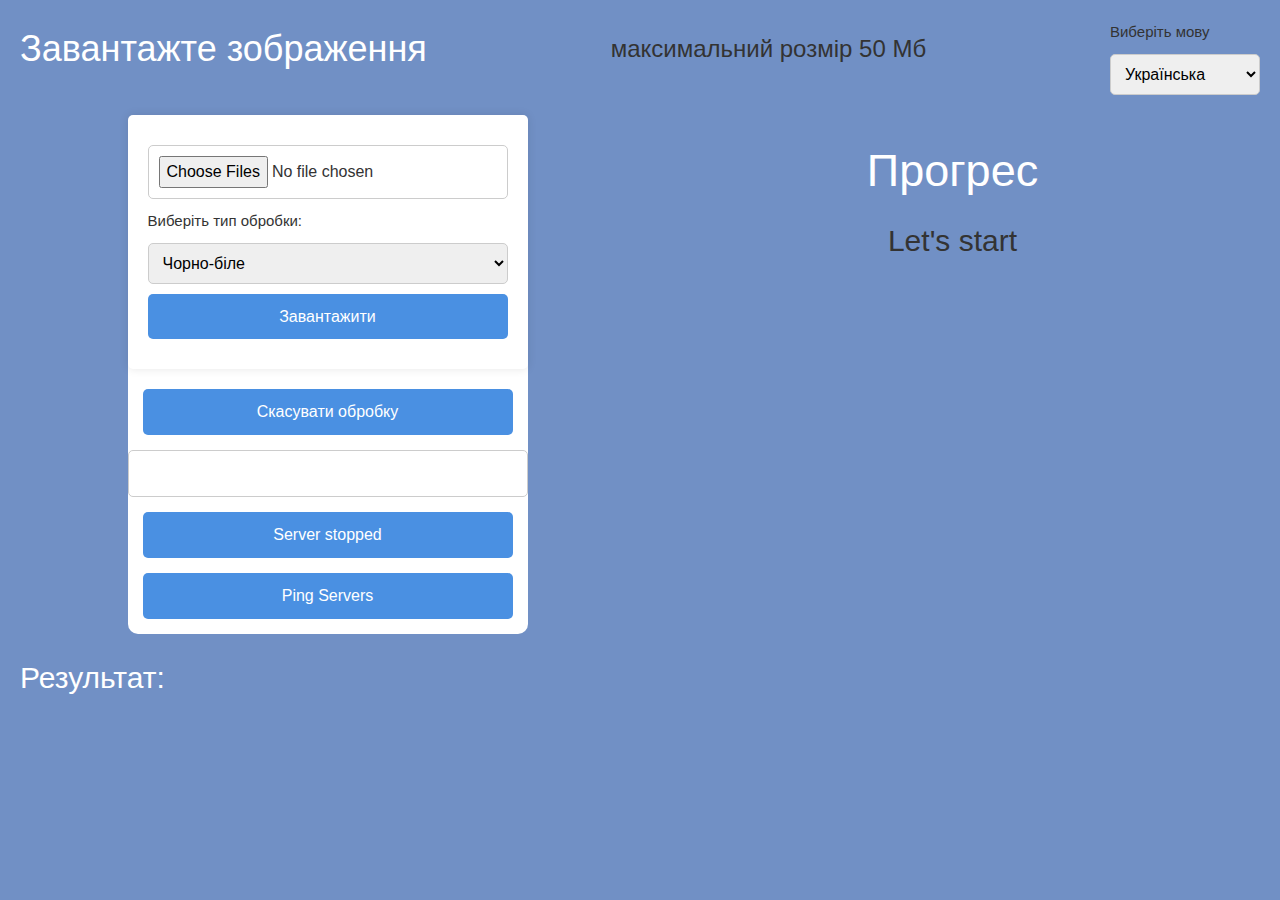
==== index.html @ 1a8c2664 "start" ====
<!DOCTYPE html>
<html lang="en">

<head>
  <meta charset="UTF-8" />
  <meta name="viewport" content="width=device-width, initial-scale=1.0" />
  <title>Upload Multiple Images</title>
  <link rel="stylesheet" href="https://www.w3schools.com/w3css/4/w3.css" />
  <link href="./style.css" rel="stylesheet" />
</head>

<body>
  <div class="container">
    <header class="header">
      <h1>Завантажте зображення</h1>
      <h3>максимальний розмір 50 Мб</h3>

      <div class="language-switcher">
        <label for="languageSelect">Виберіть мову:</label>
        <select id="languageSelect">
          <option value="uk">Українська</option>
          <option value="en">English</option>
          <option value="cz">Čeština</option>
        </select>
      </div>


    </header>
    <main>
      <section class="main-process">
        <div class="form__wrapper">
          <form id="uploadForm">
            <input type="file" id="imageInput" name="images" accept="image/*" multiple required />

            <!-- Вибір типу обробки зображення -->
            <label for="processType">Виберіть тип обробки:</label>
            <select id="processType" name="processType">
              <option value="grayscale">Чорно-біле</option>
              <option value="brightness">Яскравість</option>
              <option value="blur">Розмиття</option>
              <option value="resize">Змінити розмір</option>
              <option value="rotate">Повернути на 90°</option>
              <option value="contrast">Контраст</option>
              <option value="crop">Обрізати</option>
            </select>

            <!-- Параметри для обробки зображень -->
            <div id="resizeOptions" class="options">
              <label for="resizeWidth">Ширина (px):</label>
              <input type="number" id="resizeWidth" name="resizeWidth" />
              <label for="resizeHeight">Висота (px):</label>
              <input type="number" id="resizeHeight" name="resizeHeight" />
            </div>

            <div id="rotateOptions" class="options">
              <label for="rotateDegrees">Градуси повороту:</label>
              <input type="number" id="rotateDegrees" name="rotateDegrees" value="90" />
            </div>

            <div id="blurOptions" class="options">
              <label for="blurLevel">Рівень розмиття:</label>
              <input type="number" id="blurLevel" name="blurLevel" value="5" />
            </div>

            <div id="brightnessOptions" class="options">
              <label for="brightnessLevel">Рівень яскравості (0-2):</label>
              <input type="number" id="brightnessLevel" name="brightnessLevel" value="1" step="0.1" min="0" max="2" />
            </div>

            <div id="contrastOptions" class="options">
              <label for="contrastLevel">Рівень контрасту (0-2):</label>
              <input type="number" id="contrastLevel" name="contrastLevel" value="1" step="0.1" min="0" max="2" />
            </div>

            <div id="cropOptions" class="options">
              <label for="cropWidth">Ширина обрізки (px):</label>
              <input type="number" id="cropWidth" name="cropWidth" />
              <label for="cropHeight">Висота обрізки (px):</label>
              <input type="number" id="cropHeight" name="cropHeight" />
            </div>

            <button id="submit" type="submit">Завантажити</button>
          </form>
          <button id="cancelButton">Скасувати обробку</button>
          <input type="number" id="pause_send" name="pauseSend" />
          <button id="server_stopped">Server stopped</button>
          <button id="ping_servers">Ping Servers</button>

        </div>

        <div class="progress__wrapper ">
          <h2 class="progress__title">Прогрес</h2>
          <p class="progress__status">Let's start</p>

          <div class=" progress__container unloading">
            <div class="progress__fon" ></div>
            <div class="progress__percent" ></div>
            <p class="progress__percent_number">0%</p>
          </div>
          
          <div class=" progress__container processing">
            <div class="progress__fon" ></div>
            <div class="progress__percent" ></div>
            <p class="progress__percent_number">0%</p>
          </div>

          <div class=" progress__container download">
            <div class="progress__fon" ></div>
            <div class="progress__percent" ></div>
            <p class="progress__percent_number">0%</p>
          </div>



          <a id="download-archive" download>Завантажити архів</a>
        </div>
      </section>
      <h2 class="title-result">Результат:</h2>
      <ul id="resultImages"></ul>
  </div>
  </main>
  <script type="module" src="./js/index.js"></script>
</body>

</html>
---- style.css ----
body {
    background-color: rgb(113, 144, 197) !important;
    min-width: 320px;
}

.container {
    max-width: 1920px;
    margin: 0 auto;
}

.language-switcher {
    width: 150px;
}

#submit:disabled {
    background-color: #ccc;
}

.header {
    display: flex;
    justify-content: space-between;
    flex-wrap: wrap;
    gap: 10px;
    margin-bottom: 10px;
}

.main-process {
    display: flex;
    justify-content: space-around;
    flex-wrap: wrap;
    gap: 10px;
}

#download-archive {
    font-size: 1.5rem;
    text-align: center;
    display: none;
}

.status-downloading.status-downloading {
    color: #357ABD;
    font-size: 1.5rem;
}

#uploadForm {
    max-width: 420px;
    width: 100%;
}

.progress__wrapper {
    max-width: 400px;
    width: 100%;
    /* height: 150px; */
    border-radius: 10px;
}

.progress__title {
    color: white;
    font-size: 3rem;
    text-align: center;
}

.progress__status {
    font-size: 2rem;
    text-align: center;
    height: 40px;
    margin-bottom: 10px;
}

/* .progress div {
    position: absolute;
    height: 58px;
} */

.progress__container {
    position: relative;
    margin-bottom: 10px;
    display: none;
}

.progress__fon {
    background-color: #4A90E2;
    height: 60px;
    width: 100%;
    border-radius: 20px;
}

.progress__percent {
    background-color: #94e315;
    height: 60px;
    width: 0;
    position: absolute;
    top: 0;
    border-radius: 20px;

}

.progress__percent_number {
    position: absolute;
    font-size: 2.5rem;
    top: 0;
    left: 50%;
    transform: translateX(-50%);
}

/* 
.processing-progress {
    padding: 0;
} */




h1 {
    text-align: center;
    margin: 0;
    color: #fff !important;
}

.progress h2 {
    position: relative;
    text-align: center;
    z-index: 2;
    width: 100%;
    margin: 0;
    color: #357ABD;
}

.progress p {
    position: relative;
    text-align: center;
    z-index: 2;
    width: 100%;
    margin: 0;
    font-size: 2.5rem;
    color: white;
}
























.title-result {
    color: #fff;
}

.form__wrapper {
    background-color: #fff;
    max-width: 400px;
    width: 100%;
    border-radius: 10px;

}

.form__wrapper>button {
    margin: 15px;
    width: calc(100% - 30px);
}

#resultImages {
    display: flex;
    justify-content: space-between;
    flex-wrap: wrap;
    gap: 10px;
}

* {
    box-sizing: border-box;
    margin: 0;
    padding: 0;
    font-family: Arial, sans-serif;
}

body {
    background-color: #f4f4f4;
    color: #333;
    line-height: 1.6;
    padding: 20px;
}

h1 {
    text-align: center;
    margin-bottom: 20px;
    color: #4A90E2;
}

form {
    background: #fff;
    padding: 20px;
    border-radius: 5px;
    box-shadow: 0 0 10px rgba(0, 0, 0, 0.1);
    margin-bottom: 20px;
}

input[type="file"],
select,
input[type="number"],
button {
    display: block;
    width: 100%;
    padding: 10px;
    margin: 10px 0;
    border: 1px solid #ccc;
    border-radius: 5px;
    font-size: 16px;
}

button {
    background-color: #4A90E2;
    color: #fff;
    border: none;
    cursor: pointer;
    transition: background-color 0.3s;
}

button:hover {
    background-color: #357ABD;
}

.options {
    display: none;
    /* Сховати параметри за замовчуванням */
}

.options label {
    margin-top: 10px;
    font-weight: bold;
}

h2 {
    margin-top: 20px;
    color: #4A90E2;
}

#resultImages {
    list-style: none;
    padding: 0;
}

#resultImages li {
    margin: 10px 0;
}

#resultImages img {
    max-width: 100%;
    border: 2px solid #4A90E2;
    border-radius: 5px;
    transition: scale 0.3s ease-in-out, rotate 0.3s ease-in-out;
}

#resultImages img:hover {
    scale: 2;
}
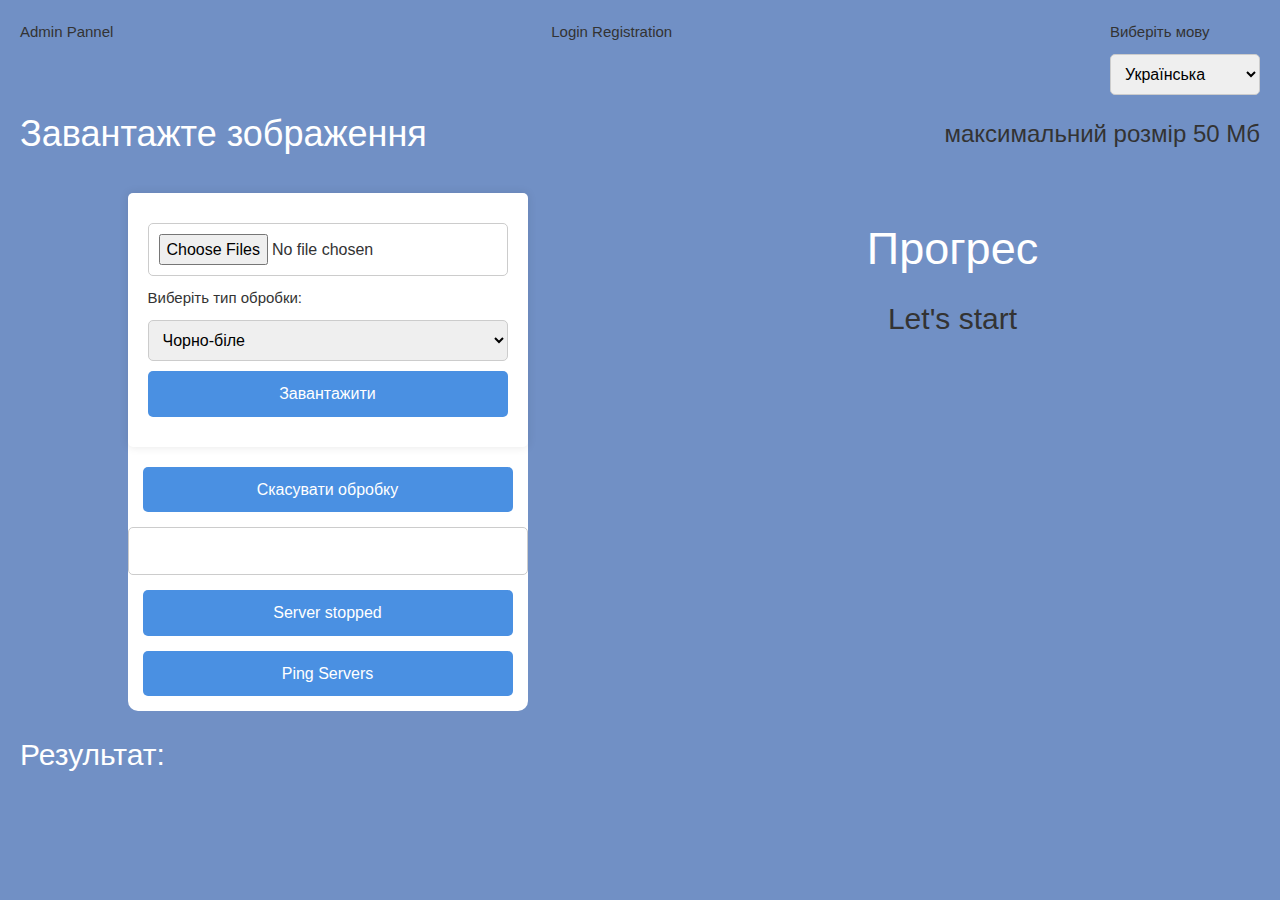
==== commit da4e7f27: "add registration" ====
--- a/index.html
+++ b/index.html
@@ -5,27 +5,37 @@
   <meta charset="UTF-8" />
   <meta name="viewport" content="width=device-width, initial-scale=1.0" />
   <title>Upload Multiple Images</title>
+  <link href="./css/reset.css" rel="stylesheet" />
   <link rel="stylesheet" href="https://www.w3schools.com/w3css/4/w3.css" />
-  <link href="./style.css" rel="stylesheet" />
+  <link href="./css/style.css" rel="stylesheet" />
 </head>
 
 <body>
   <div class="container">
     <header class="header">
-      <h1>Завантажте зображення</h1>
-      <h3>максимальний розмір 50 Мб</h3>
+      <div class="header__top">
+        <div class="header__top-admin">
+          <a href="./admin//admin.html" class="admin link-opacity-100">Admin Pannel</a>
+        </div>
+        <div class="header__top-user">
+          <a href="./auth/login.html" class="login link-opacity-100">Login</a>
+          <a href="./auth/register.html" class="registration link-opacity-100">Registration</a>
+        </div>
+        <div class="language-switcher">
+          <label for="languageSelect">Виберіть мову:</label>
+          <select id="languageSelect">
+            <option value="uk">Українська</option>
+            <option value="en">English</option>
+            <option value="cz">Čeština</option>
+          </select>
+        </div>
+      </div>
+      <div class="header__bottom">
+        <h1>Завантажте зображення</h1>
+        <h3>максимальний розмір 50 Мб</h3>
+      </div>
+    </header>
 
-      <div class="language-switcher">
-        <label for="languageSelect">Виберіть мову:</label>
-        <select id="languageSelect">
-          <option value="uk">Українська</option>
-          <option value="en">English</option>
-          <option value="cz">Čeština</option>
-        </select>
-      </div>
-
-
-    </header>
     <main>
       <section class="main-process">
         <div class="form__wrapper">
--- a/css/style.css
+++ b/css/style.css
@@ -0,0 +1,285 @@
+body {
+    background-color: rgb(113, 144, 197) !important;
+    min-width: 320px;
+}
+
+.container {
+    max-width: 1920px;
+    margin: 0 auto;
+}
+
+.language-switcher {
+    width: 150px;
+}
+
+#submit:disabled {
+    background-color: #ccc;
+}
+
+.header {
+    
+    margin-bottom: 10px;
+}
+
+.header__top,
+.header__bottom {
+    display: flex;
+    justify-content: space-between;
+    flex-wrap: wrap;
+    gap: 10px;
+}
+
+.header__top a{
+   transition: color 0.3s ease-in-out;
+}
+
+.header__top a:hover{
+    color: blueviolet;
+}
+
+.main-process {
+    display: flex;
+    justify-content: space-around;
+    flex-wrap: wrap;
+    gap: 10px;
+}
+
+#download-archive {
+    font-size: 1.5rem;
+    text-align: center;
+    display: none;
+}
+
+.status-downloading.status-downloading {
+    color: #357ABD;
+    font-size: 1.5rem;
+}
+
+#uploadForm {
+    max-width: 420px;
+    width: 100%;
+}
+
+.progress__wrapper {
+    max-width: 400px;
+    width: 100%;
+    /* height: 150px; */
+    border-radius: 10px;
+}
+
+.progress__title {
+    color: white;
+    font-size: 3rem;
+    text-align: center;
+}
+
+.progress__status {
+    font-size: 2rem;
+    text-align: center;
+    height: 40px;
+    margin-bottom: 10px;
+}
+
+/* .progress div {
+    position: absolute;
+    height: 58px;
+} */
+
+.progress__container {
+    position: relative;
+    margin-bottom: 10px;
+    display: none;
+}
+
+.progress__fon {
+    background-color: #4A90E2;
+    height: 60px;
+    width: 100%;
+    border-radius: 20px;
+}
+
+.progress__percent {
+    background-color: #94e315;
+    height: 60px;
+    width: 0;
+    position: absolute;
+    top: 0;
+    border-radius: 20px;
+
+}
+
+.progress__percent_number {
+    position: absolute;
+    font-size: 2.5rem;
+    top: 0;
+    left: 50%;
+    transform: translateX(-50%);
+}
+
+/* 
+.processing-progress {
+    padding: 0;
+} */
+
+
+
+
+h1 {
+    text-align: center;
+    margin: 0;
+    color: #fff !important;
+}
+
+.progress h2 {
+    position: relative;
+    text-align: center;
+    z-index: 2;
+    width: 100%;
+    margin: 0;
+    color: #357ABD;
+}
+
+.progress p {
+    position: relative;
+    text-align: center;
+    z-index: 2;
+    width: 100%;
+    margin: 0;
+    font-size: 2.5rem;
+    color: white;
+}
+
+
+
+
+
+
+
+
+
+
+
+
+
+
+
+
+
+
+
+
+
+
+
+
+.title-result {
+    color: #fff;
+}
+
+.form__wrapper {
+    background-color: #fff;
+    max-width: 400px;
+    width: 100%;
+    border-radius: 10px;
+
+}
+
+.form__wrapper>button {
+    margin: 15px;
+    width: calc(100% - 30px);
+}
+
+#resultImages {
+    display: flex;
+    justify-content: space-between;
+    flex-wrap: wrap;
+    gap: 10px;
+}
+
+* {
+    box-sizing: border-box;
+    margin: 0;
+    padding: 0;
+    font-family: Arial, sans-serif;
+}
+
+body {
+    background-color: #f4f4f4;
+    color: #333;
+    line-height: 1.6;
+    padding: 20px;
+}
+
+h1 {
+    text-align: center;
+    margin-bottom: 20px;
+    color: #4A90E2;
+}
+
+form {
+    background: #fff;
+    padding: 20px;
+    border-radius: 5px;
+    box-shadow: 0 0 10px rgba(0, 0, 0, 0.1);
+    margin-bottom: 20px;
+}
+
+input[type="file"],
+select,
+input[type="number"],
+button {
+    display: block;
+    width: 100%;
+    padding: 10px;
+    margin: 10px 0;
+    border: 1px solid #ccc;
+    border-radius: 5px;
+    font-size: 16px;
+}
+
+button {
+    background-color: #4A90E2;
+    color: #fff;
+    border: none;
+    cursor: pointer;
+    transition: background-color 0.3s;
+}
+
+button:hover {
+    background-color: #357ABD;
+}
+
+.options {
+    display: none;
+    /* Сховати параметри за замовчуванням */
+}
+
+.options label {
+    margin-top: 10px;
+    font-weight: bold;
+}
+
+h2 {
+    margin-top: 20px;
+    color: #4A90E2;
+}
+
+#resultImages {
+    list-style: none;
+    padding: 0;
+}
+
+#resultImages li {
+    margin: 10px 0;
+}
+
+#resultImages img {
+    max-width: 100%;
+    border: 2px solid #4A90E2;
+    border-radius: 5px;
+    transition: scale 0.3s ease-in-out, rotate 0.3s ease-in-out;
+}
+
+#resultImages img:hover {
+    scale: 2;
+}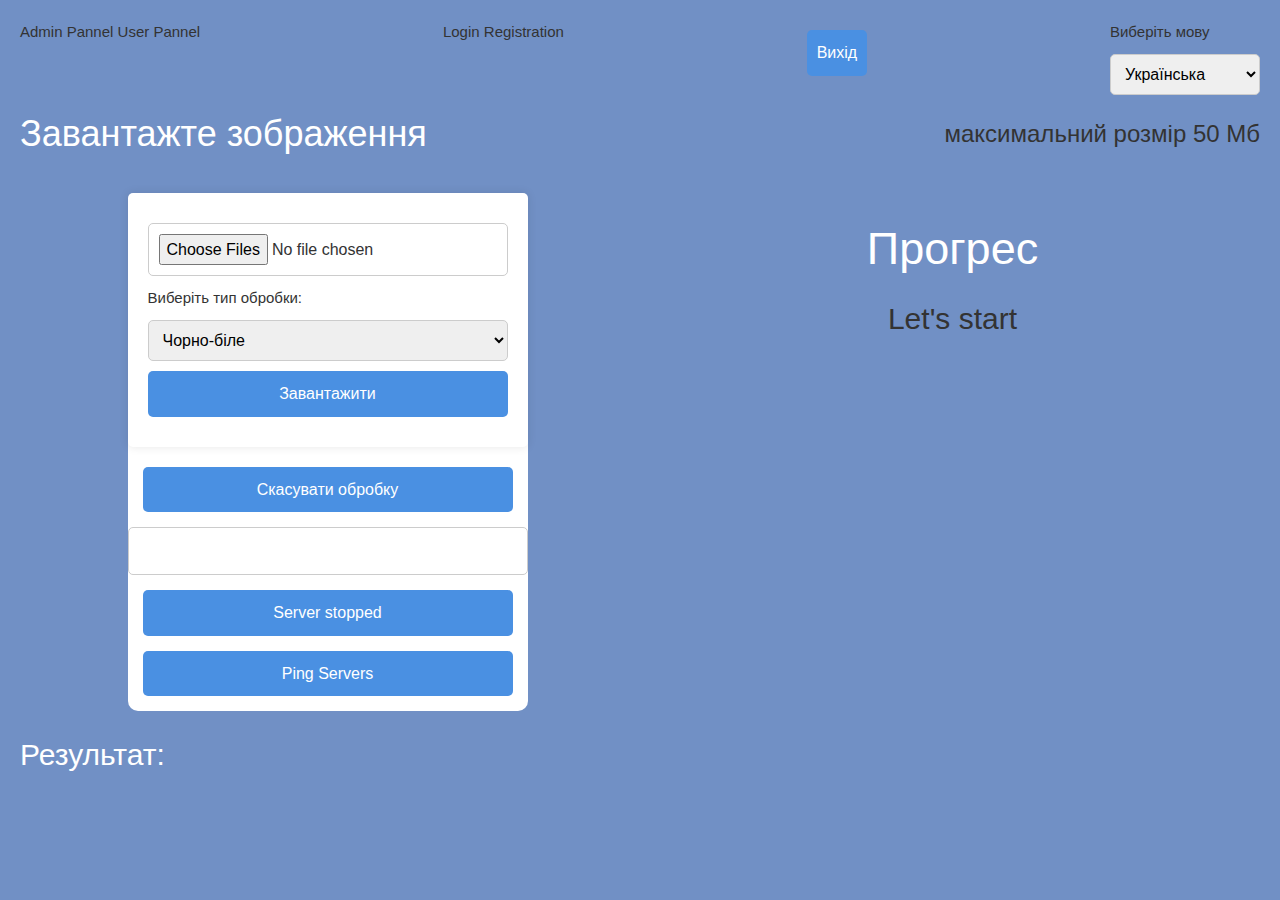
==== commit 86646860: "add user and admin panell" ====
--- a/index.html
+++ b/index.html
@@ -15,11 +15,17 @@
     <header class="header">
       <div class="header__top">
         <div class="header__top-admin">
-          <a href="./admin//admin.html" class="admin link-opacity-100">Admin Pannel</a>
+          <a href="./panel/adminPanel/admin.html" class="admin link-opacity-100">Admin Pannel</a>
+          <a href="./panel/userPanel/user.html" class="user link-opacity-100">User Pannel</a>
         </div>
-        <div class="header__top-user">
+
+        <div class="header__top-user__noauthorization">
           <a href="./auth/login.html" class="login link-opacity-100">Login</a>
           <a href="./auth/register.html" class="registration link-opacity-100">Registration</a>
+        </div>
+        <div class="header__top-user__authorization">
+          <p class="user__name"></p>
+          <button href="./auth/register.html" class="user__exit">Вихід</button>
         </div>
         <div class="language-switcher">
           <label for="languageSelect">Виберіть мову:</label>
@@ -119,11 +125,11 @@
             <div class="progress__percent" ></div>
             <p class="progress__percent_number">0%</p>
           </div>
+          <a id="download-archive" download>Завантажити архів</a>
+        </div>
 
 
-
-          <a id="download-archive" download>Завантажити архів</a>
-        </div>
+        
       </section>
       <h2 class="title-result">Результат:</h2>
       <ul id="resultImages"></ul>
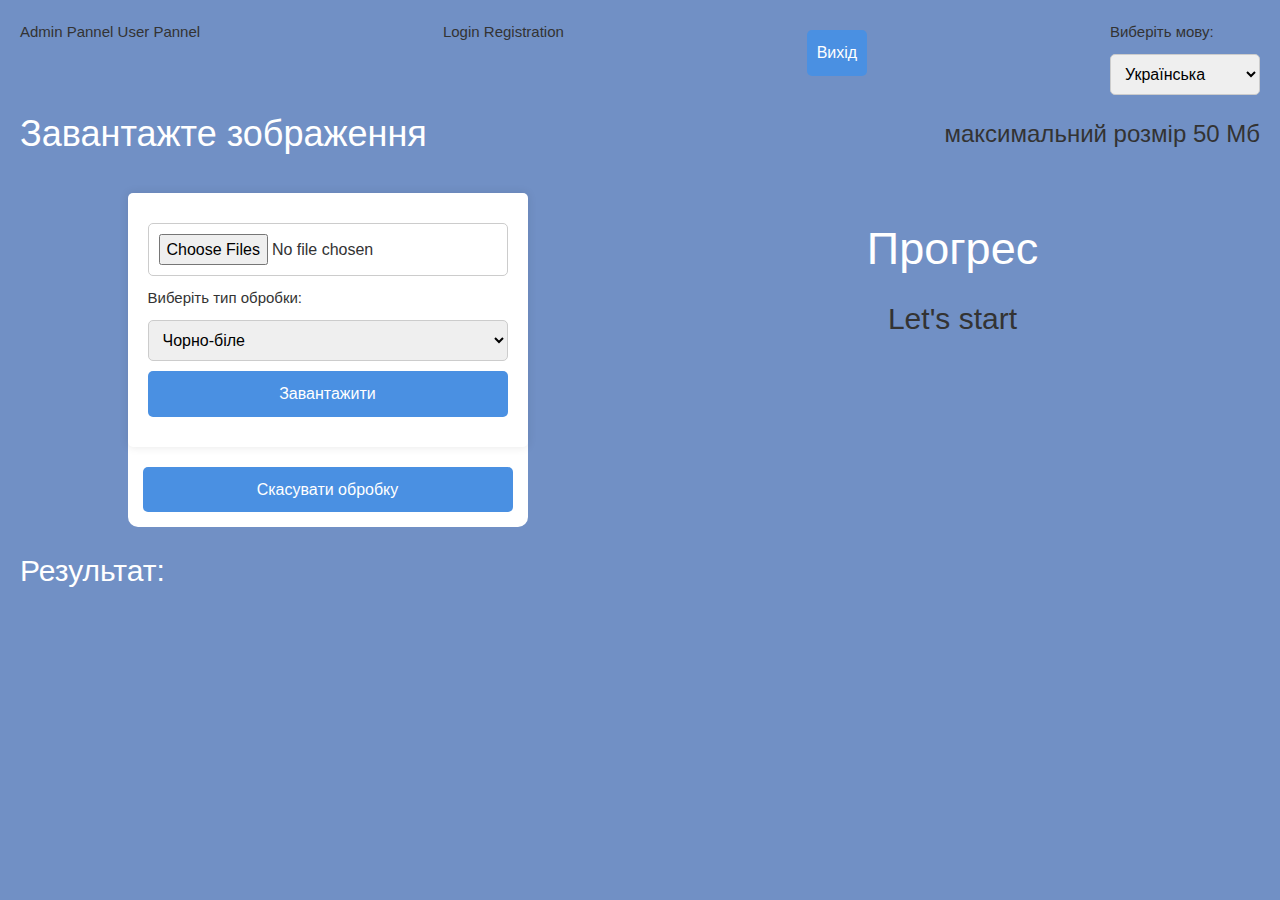
==== commit e63f6aaa: "separate file index.js" ====
--- a/index.html
+++ b/index.html
@@ -98,10 +98,6 @@
             <button id="submit" type="submit">Завантажити</button>
           </form>
           <button id="cancelButton">Скасувати обробку</button>
-          <input type="number" id="pause_send" name="pauseSend" />
-          <button id="server_stopped">Server stopped</button>
-          <button id="ping_servers">Ping Servers</button>
-
         </div>
 
         <div class="progress__wrapper ">
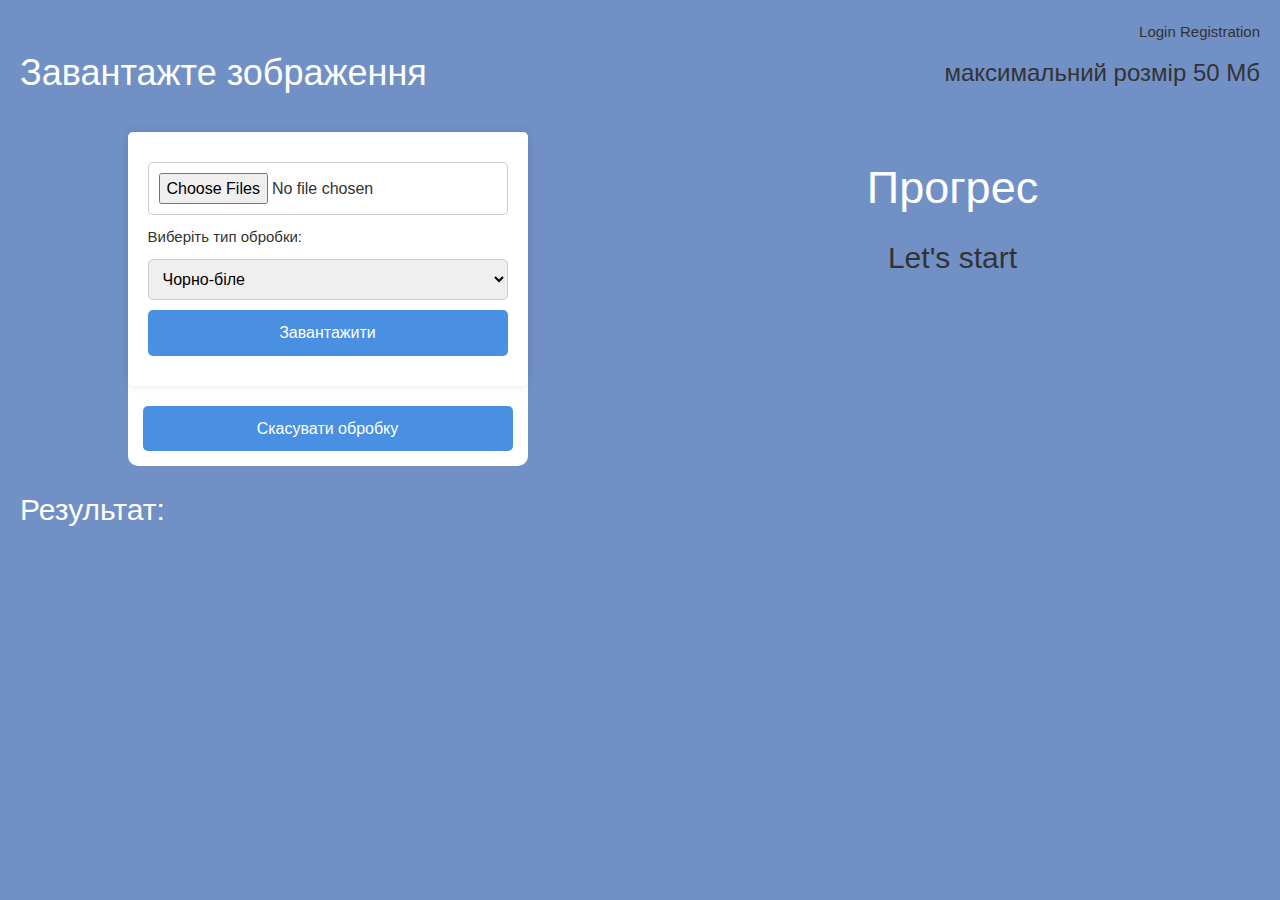
==== commit d1d71c0a: "end commit" ====
--- a/index.html
+++ b/index.html
@@ -27,14 +27,7 @@
           <p class="user__name"></p>
           <button href="./auth/register.html" class="user__exit">Вихід</button>
         </div>
-        <div class="language-switcher">
-          <label for="languageSelect">Виберіть мову:</label>
-          <select id="languageSelect">
-            <option value="uk">Українська</option>
-            <option value="en">English</option>
-            <option value="cz">Čeština</option>
-          </select>
-        </div>
+
       </div>
       <div class="header__bottom">
         <h1>Завантажте зображення</h1>
@@ -47,6 +40,7 @@
         <div class="form__wrapper">
           <form id="uploadForm">
             <input type="file" id="imageInput" name="images" accept="image/*" multiple required />
+            <p id="error-message" style="color: red;"></p>
 
             <!-- Вибір типу обробки зображення -->
             <label for="processType">Виберіть тип обробки:</label>
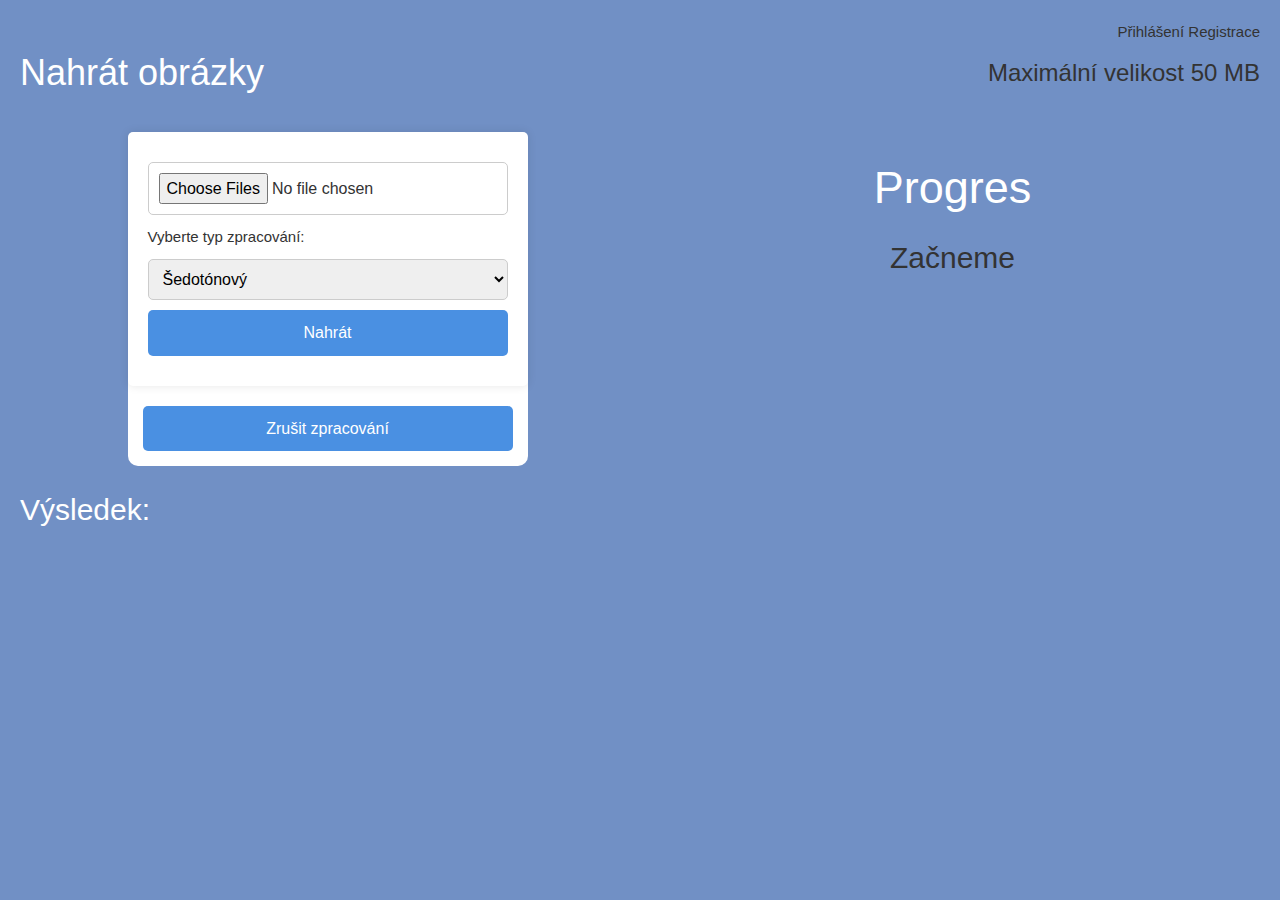
==== commit ba342872: "Updates" ====
--- a/index.html
+++ b/index.html
@@ -1,10 +1,10 @@
 <!DOCTYPE html>
-<html lang="en">
+<html lang="cs">
 
 <head>
   <meta charset="UTF-8" />
   <meta name="viewport" content="width=device-width, initial-scale=1.0" />
-  <title>Upload Multiple Images</title>
+  <title>Nahrát více obrázků</title>
   <link href="./css/reset.css" rel="stylesheet" />
   <link rel="stylesheet" href="https://www.w3schools.com/w3css/4/w3.css" />
   <link href="./css/style.css" rel="stylesheet" />
@@ -15,23 +15,23 @@
     <header class="header">
       <div class="header__top">
         <div class="header__top-admin">
-          <a href="./panel/adminPanel/admin.html" class="admin link-opacity-100">Admin Pannel</a>
-          <a href="./panel/userPanel/user.html" class="user link-opacity-100">User Pannel</a>
+          <a href="./panel/adminPanel/admin.html" class="admin link-opacity-100">Admin Panel</a>
+          <a href="./panel/userPanel/user.html" class="user link-opacity-100">Uživatelský panel</a>
         </div>
 
         <div class="header__top-user__noauthorization">
-          <a href="./auth/login.html" class="login link-opacity-100">Login</a>
-          <a href="./auth/register.html" class="registration link-opacity-100">Registration</a>
+          <a href="./auth/login.html" class="login link-opacity-100">Přihlášení</a>
+          <a href="./auth/register.html" class="registration link-opacity-100">Registrace</a>
         </div>
         <div class="header__top-user__authorization">
           <p class="user__name"></p>
-          <button href="./auth/register.html" class="user__exit">Вихід</button>
+          <button href="./auth/register.html" class="user__exit">Odhlásit se</button>
         </div>
 
       </div>
       <div class="header__bottom">
-        <h1>Завантажте зображення</h1>
-        <h3>максимальний розмір 50 Мб</h3>
+        <h1>Nahrát obrázky</h1>
+        <h3>Maximální velikost 50 MB</h3>
       </div>
     </header>
 
@@ -42,90 +42,88 @@
             <input type="file" id="imageInput" name="images" accept="image/*" multiple required />
             <p id="error-message" style="color: red;"></p>
 
-            <!-- Вибір типу обробки зображення -->
-            <label for="processType">Виберіть тип обробки:</label>
+            <!-- Výběr typu zpracování obrázku -->
+            <label for="processType">Vyberte typ zpracování:</label>
             <select id="processType" name="processType">
-              <option value="grayscale">Чорно-біле</option>
-              <option value="brightness">Яскравість</option>
-              <option value="blur">Розмиття</option>
-              <option value="resize">Змінити розмір</option>
-              <option value="rotate">Повернути на 90°</option>
-              <option value="contrast">Контраст</option>
-              <option value="crop">Обрізати</option>
+              <option value="grayscale">Šedotónový</option>
+              <option value="brightness">Jas</option>
+              <option value="blur">Rozostření</option>
+              <option value="resize">Změnit velikost</option>
+              <option value="rotate">Otočit o 90°</option>
+              <option value="contrast">Kontrast</option>
+              <option value="crop">Oříznout</option>
             </select>
 
-            <!-- Параметри для обробки зображень -->
+            <!-- Parametry pro zpracování obrázků -->
             <div id="resizeOptions" class="options">
-              <label for="resizeWidth">Ширина (px):</label>
+              <label for="resizeWidth">Šířka (px):</label>
               <input type="number" id="resizeWidth" name="resizeWidth" />
-              <label for="resizeHeight">Висота (px):</label>
+              <label for="resizeHeight">Výška (px):</label>
               <input type="number" id="resizeHeight" name="resizeHeight" />
             </div>
 
             <div id="rotateOptions" class="options">
-              <label for="rotateDegrees">Градуси повороту:</label>
+              <label for="rotateDegrees">Stupně otočení:</label>
               <input type="number" id="rotateDegrees" name="rotateDegrees" value="90" />
             </div>
 
             <div id="blurOptions" class="options">
-              <label for="blurLevel">Рівень розмиття:</label>
+              <label for="blurLevel">Úroveň rozostření:</label>
               <input type="number" id="blurLevel" name="blurLevel" value="5" />
             </div>
 
             <div id="brightnessOptions" class="options">
-              <label for="brightnessLevel">Рівень яскравості (0-2):</label>
+              <label for="brightnessLevel">Úroveň jasu (0-2):</label>
               <input type="number" id="brightnessLevel" name="brightnessLevel" value="1" step="0.1" min="0" max="2" />
             </div>
 
             <div id="contrastOptions" class="options">
-              <label for="contrastLevel">Рівень контрасту (0-2):</label>
+              <label for="contrastLevel">Úroveň kontrastu (0-2):</label>
               <input type="number" id="contrastLevel" name="contrastLevel" value="1" step="0.1" min="0" max="2" />
             </div>
 
             <div id="cropOptions" class="options">
-              <label for="cropWidth">Ширина обрізки (px):</label>
+              <label for="cropWidth">Šířka oříznutí (px):</label>
               <input type="number" id="cropWidth" name="cropWidth" />
-              <label for="cropHeight">Висота обрізки (px):</label>
+              <label for="cropHeight">Výška oříznutí (px):</label>
               <input type="number" id="cropHeight" name="cropHeight" />
             </div>
 
-            <button id="submit" type="submit">Завантажити</button>
+            <button id="submit" type="submit">Nahrát</button>
           </form>
-          <button id="cancelButton">Скасувати обробку</button>
+          <button id="cancelButton">Zrušit zpracování</button>
         </div>
 
-        <div class="progress__wrapper ">
-          <h2 class="progress__title">Прогрес</h2>
-          <p class="progress__status">Let's start</p>
+        <div class="progress__wrapper">
+          <h2 class="progress__title">Progres</h2>
+          <p class="progress__status">Začneme</p>
 
-          <div class=" progress__container unloading">
-            <div class="progress__fon" ></div>
-            <div class="progress__percent" ></div>
+          <div class="progress__container unloading">
+            <div class="progress__fon"></div>
+            <div class="progress__percent"></div>
             <p class="progress__percent_number">0%</p>
           </div>
           
-          <div class=" progress__container processing">
-            <div class="progress__fon" ></div>
-            <div class="progress__percent" ></div>
+          <div class="progress__container processing">
+            <div class="progress__fon"></div>
+            <div class="progress__percent"></div>
             <p class="progress__percent_number">0%</p>
           </div>
 
-          <div class=" progress__container download">
-            <div class="progress__fon" ></div>
-            <div class="progress__percent" ></div>
+          <div class="progress__container download">
+            <div class="progress__fon"></div>
+            <div class="progress__percent"></div>
             <p class="progress__percent_number">0%</p>
           </div>
-          <a id="download-archive" download>Завантажити архів</a>
+          <a id="download-archive" download>Stáhnout archiv</a>
         </div>
 
-
-        
       </section>
-      <h2 class="title-result">Результат:</h2>
+      <h2 class="title-result">Výsledek:</h2>
       <ul id="resultImages"></ul>
   </div>
   </main>
   <script type="module" src="./js/index.js"></script>
 </body>
 
-</html>+</html>
--- a/css/style.css
+++ b/css/style.css
@@ -17,7 +17,7 @@
 }
 
 .header {
-    
+
     margin-bottom: 10px;
 }
 
@@ -29,11 +29,20 @@
     gap: 10px;
 }
 
-.header__top a{
-   transition: color 0.3s ease-in-out;
-}
-
-.header__top a:hover{
+.header__top-admin {
+    width: 200px;
+}
+
+.header__top-admin .admin {
+    display: none;
+}
+
+.header__top a {
+    transition: color 0.3s ease-in-out;
+
+}
+
+.header__top a:hover {
     color: blueviolet;
 }
 
@@ -151,27 +160,6 @@
 
 
 
-
-
-
-
-
-
-
-
-
-
-
-
-
-
-
-
-
-
-
-
-
 .title-result {
     color: #fff;
 }
@@ -273,6 +261,7 @@
     margin: 10px 0;
 }
 
+/* 
 #resultImages img {
     max-width: 100%;
     border: 2px solid #4A90E2;
@@ -282,4 +271,4 @@
 
 #resultImages img:hover {
     scale: 2;
-}+} */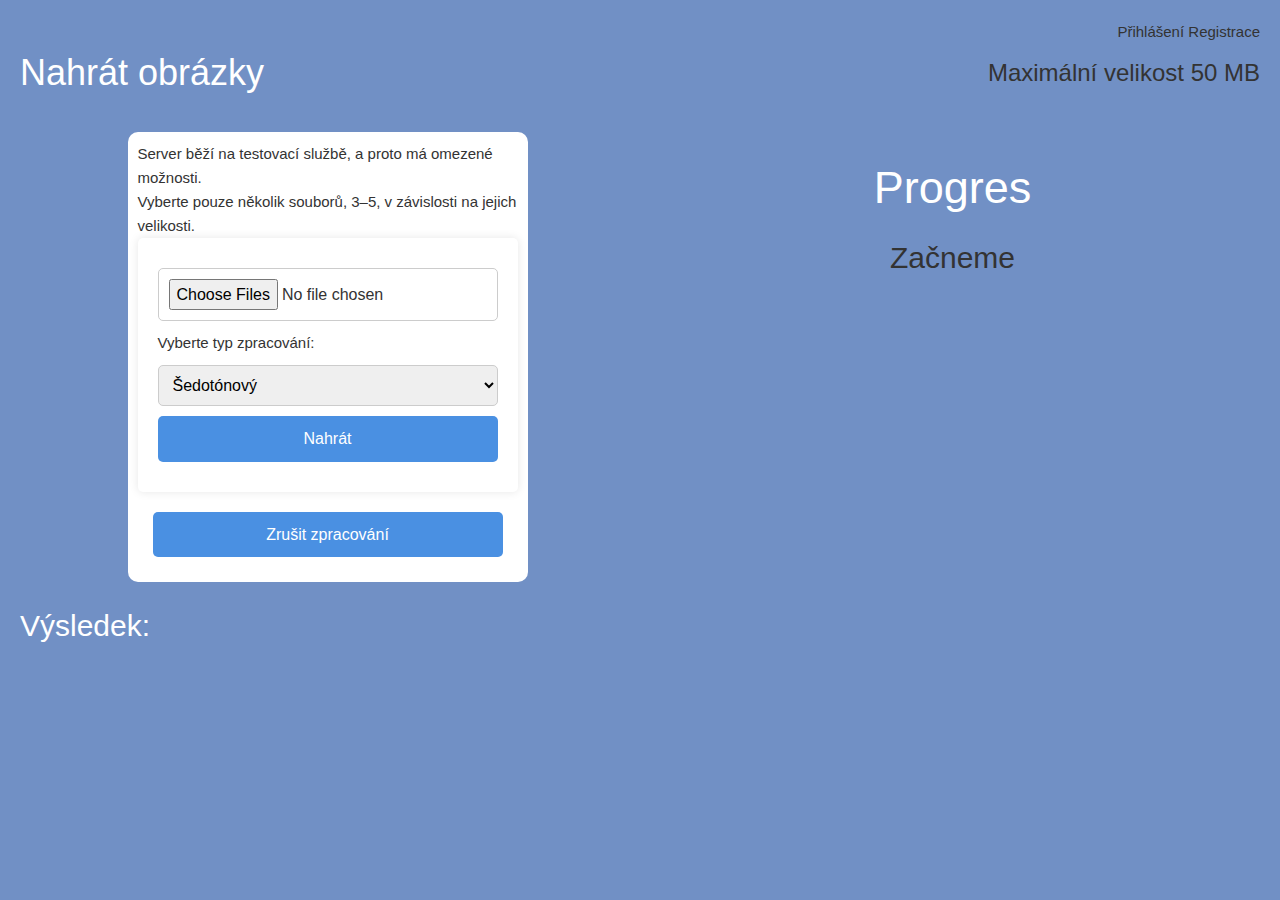
==== commit 7ff9f23f: "Updates" ====
--- a/index.html
+++ b/index.html
@@ -37,8 +37,11 @@
 
     <main>
       <section class="main-process">
-        <div class="form__wrapper">
-          <form id="uploadForm">
+        <div class="form__wrapper" style="padding: 10px;">
+          <p>Server běží na testovací službě, a proto má omezené možnosti.</p>
+           <p>Vyberte pouze několik souborů, 3–5, v závislosti na jejich velikosti.</p>
+
+          <form id="uploadForm" >
             <input type="file" id="imageInput" name="images" accept="image/*" multiple required />
             <p id="error-message" style="color: red;"></p>
 
